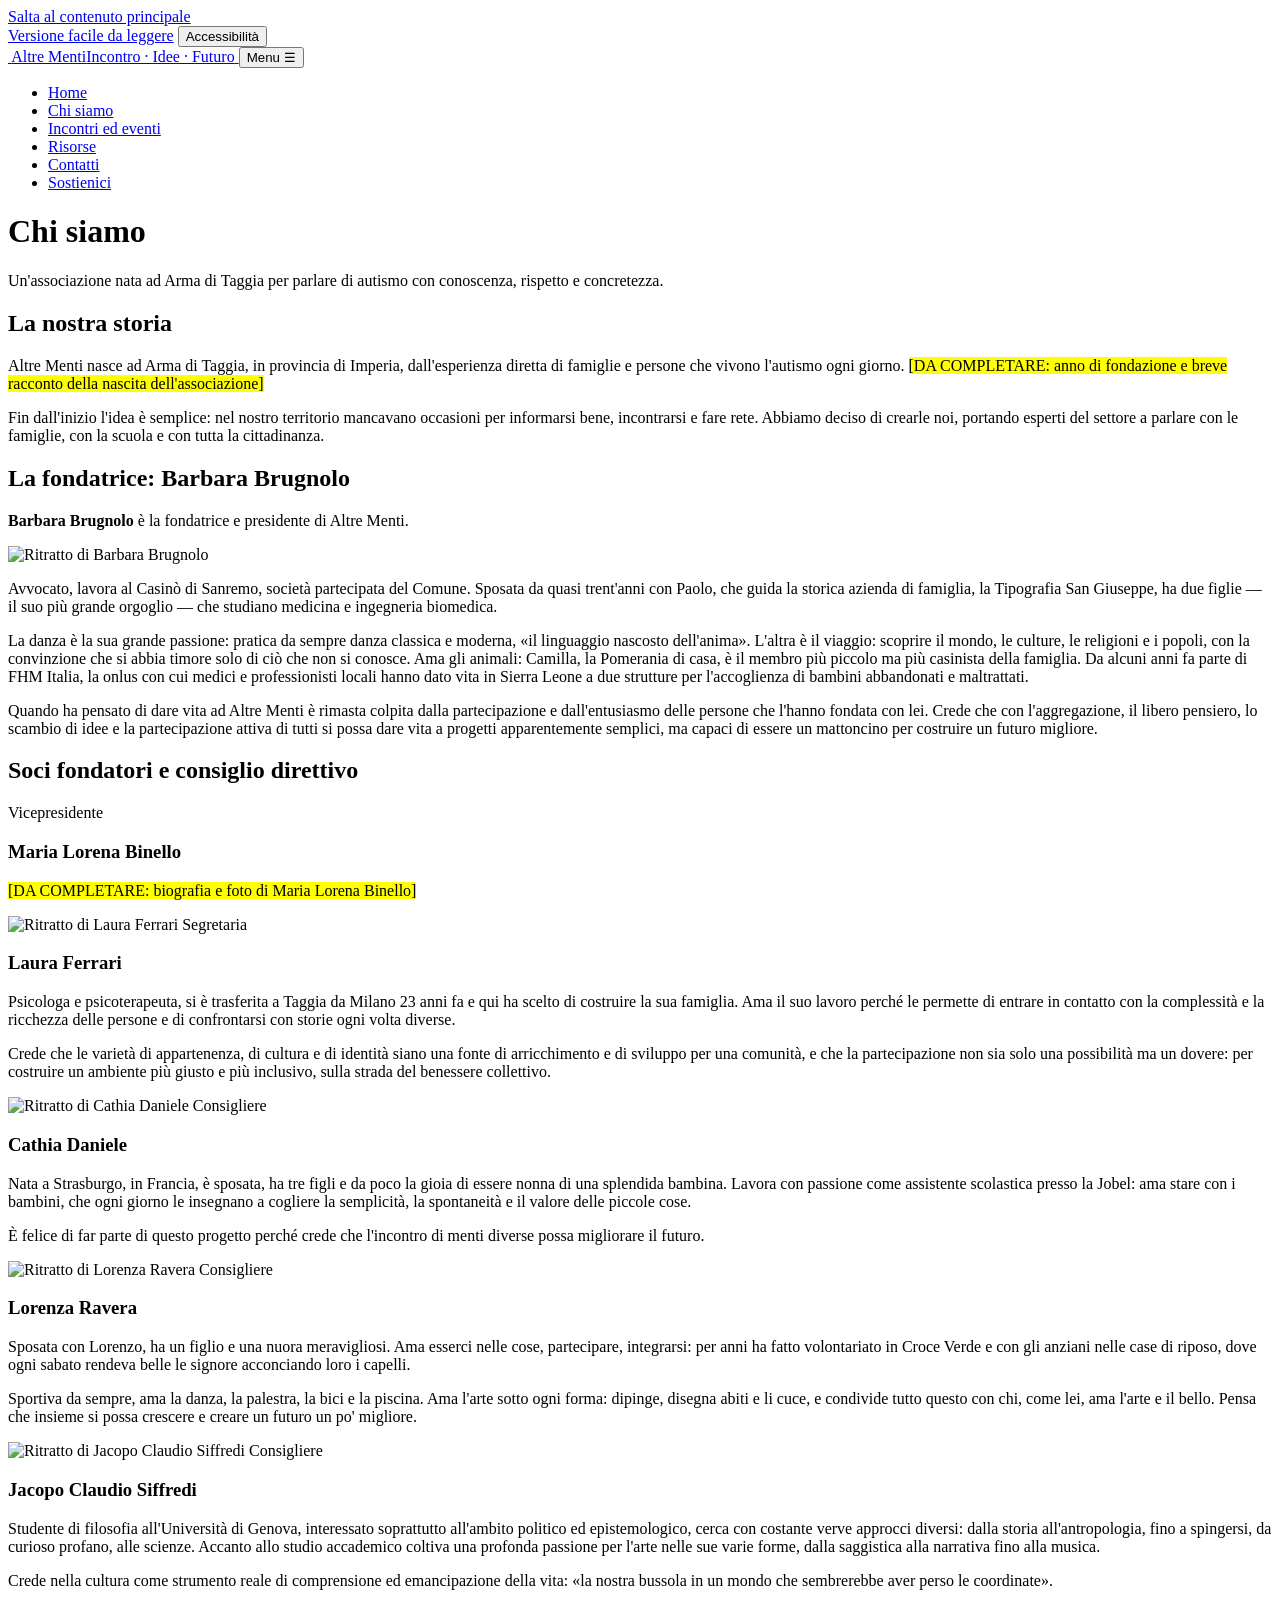
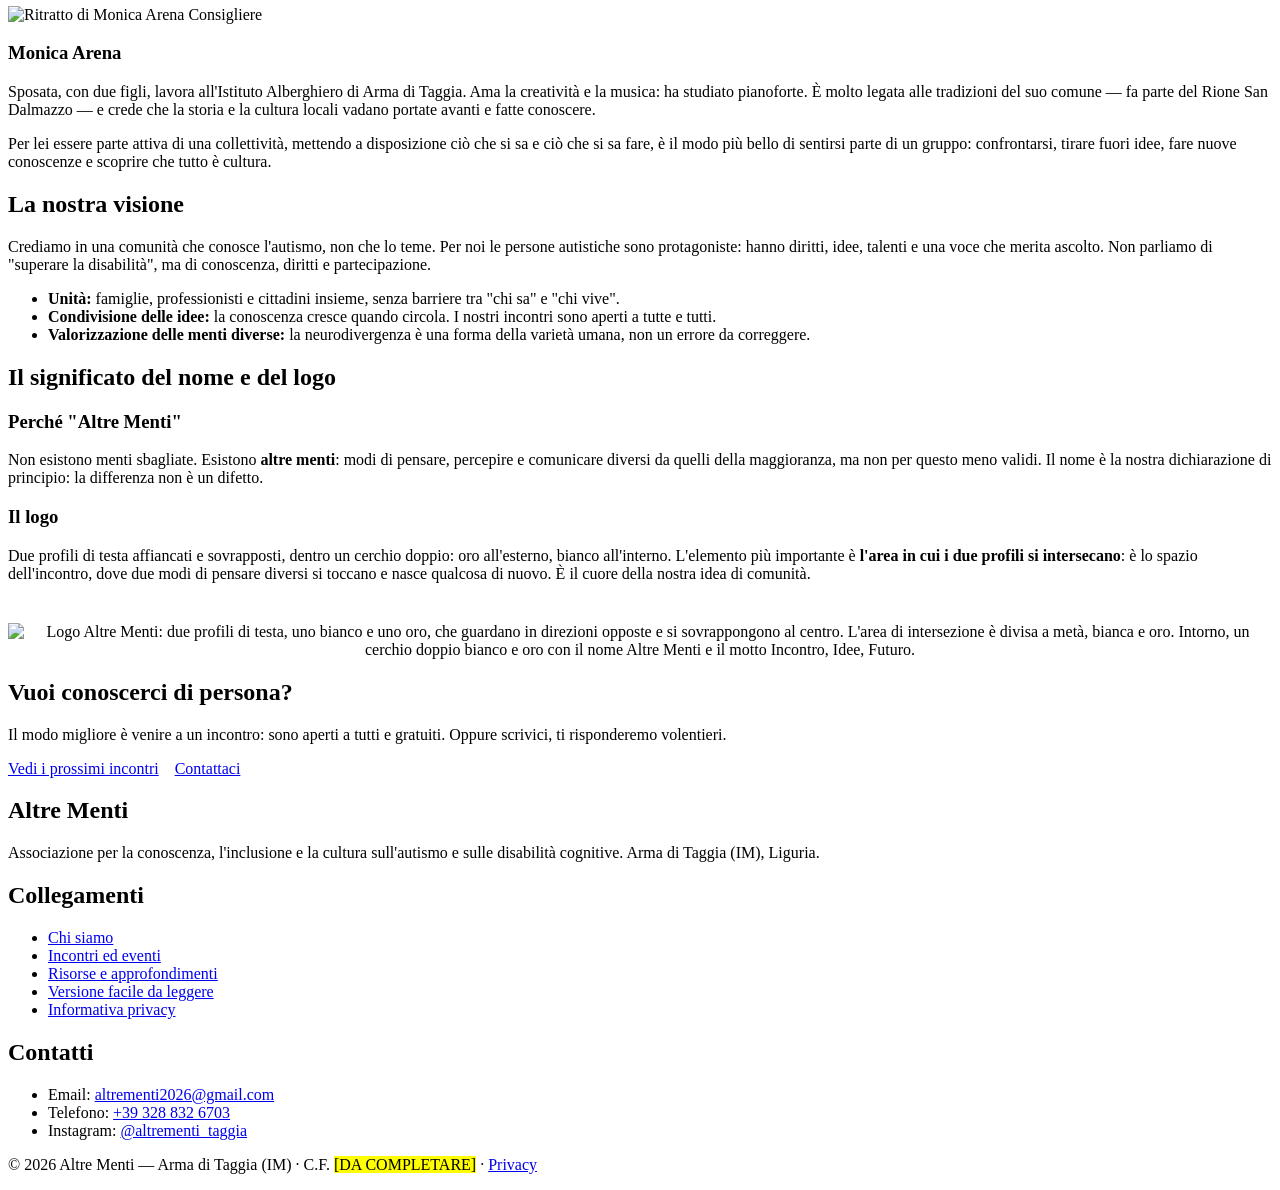
==== chi-siamo.html @ f397cfa6 "Add files via upload" ====
<!DOCTYPE html>
<html lang="it">
<head>
  <meta charset="UTF-8">
  <meta name="viewport" content="width=device-width, initial-scale=1">
  <title>Chi siamo — Altre Menti, associazione autismo Arma di Taggia</title>
  <meta name="description" content="La storia di Altre Menti, la fondatrice Barbara Brugnolo, la visione dell'associazione e il significato del nome e del logo. Autismo e inclusione a Arma di Taggia, Imperia.">
  <link rel="stylesheet" href="assets/style.css">
  <link rel="icon" href="assets/logo.png" type="image/png">
</head>
<body>
<a class="salta-contenuto" href="#contenuto">Salta al contenuto principale</a>

<header class="sito">
  <div class="barra-utilita">
    <div class="contenitore">
      <a href="facile-da-leggere.html">Versione facile da leggere</a>
      <button id="apri-a11y" class="apri-a11y" aria-expanded="false" aria-controls="pannello-a11y">Accessibilità</button>
    </div>
  </div>
  <div class="contenitore intestazione">
    <a class="marchio" href="index.html">
      <span class="logo-tondo" aria-hidden="true"><img src="assets/logo.png" alt=""></span>
      <span class="nome">Altre Menti<span class="payoff">Incontro · Idee · Futuro</span></span>
    </a>
    <button id="apri-menu" class="apri-menu" aria-expanded="false" aria-controls="nav-principale">Menu ☰</button>
    <nav id="nav-principale" class="principale" aria-label="Navigazione principale">
      <ul>
        <li><a href="index.html">Home</a></li>
        <li><a href="chi-siamo.html" aria-current="page">Chi siamo</a></li>
        <li><a href="incontri.html">Incontri ed eventi</a></li>
        <li><a href="risorse.html">Risorse</a></li>
        <li><a href="contatti.html">Contatti</a></li>
        <li><a href="sostieni.html">Sostienici</a></li>
      </ul>
    </nav>
  </div>
</header>

<main id="contenuto">

  <div class="testata-pagina">
    <div class="contenitore">
      <h1>Chi siamo</h1>
      <p>Un'associazione nata ad Arma di Taggia per parlare di autismo con conoscenza, rispetto e concretezza.</p>
    </div>
  </div>

  <section class="blocco" aria-labelledby="titolo-storia">
    <div class="contenitore">
      <h2 id="titolo-storia">La nostra storia</h2>
      <p>Altre Menti nasce ad Arma di Taggia, in provincia di Imperia, dall'esperienza diretta di famiglie e persone che vivono l'autismo ogni giorno. <mark class="segnaposto">[DA COMPLETARE: anno di fondazione e breve racconto della nascita dell'associazione]</mark></p>
      <p>Fin dall'inizio l'idea è semplice: nel nostro territorio mancavano occasioni per informarsi bene, incontrarsi e fare rete. Abbiamo deciso di crearle noi, portando esperti del settore a parlare con le famiglie, con la scuola e con tutta la cittadinanza.</p>

      <div class="divisore" aria-hidden="true"><span></span><span></span><span></span></div>

      <h2>La fondatrice: Barbara Brugnolo</h2>
      <div class="riquadro">
        <p><strong>Barbara Brugnolo</strong> è la fondatrice e presidente di Altre Menti.</p>
        <img class="foto-socio" src="assets/soci/barbara-brugnolo.jpeg" alt="Ritratto di Barbara Brugnolo">
        <p>Avvocato, lavora al Casinò di Sanremo, società partecipata del Comune. Sposata da quasi trent'anni con Paolo, che guida la storica azienda di famiglia, la Tipografia San Giuseppe, ha due figlie — il suo più grande orgoglio — che studiano medicina e ingegneria biomedica.</p>
        <p>La danza è la sua grande passione: pratica da sempre danza classica e moderna, «il linguaggio nascosto dell'anima». L'altra è il viaggio: scoprire il mondo, le culture, le religioni e i popoli, con la convinzione che si abbia timore solo di ciò che non si conosce. Ama gli animali: Camilla, la Pomerania di casa, è il membro più piccolo ma più casinista della famiglia. Da alcuni anni fa parte di FHM Italia, la onlus con cui medici e professionisti locali hanno dato vita in Sierra Leone a due strutture per l'accoglienza di bambini abbandonati e maltrattati.</p>
        <p>Quando ha pensato di dare vita ad Altre Menti è rimasta colpita dalla partecipazione e dall'entusiasmo delle persone che l'hanno fondata con lei. Crede che con l'aggregazione, il libero pensiero, lo scambio di idee e la partecipazione attiva di tutti si possa dare vita a progetti apparentemente semplici, ma capaci di essere un mattoncino per costruire un futuro migliore.</p>
      </div>

      <h2>Soci fondatori e consiglio direttivo</h2>
      <div class="griglia-soci">
        <article class="scheda">
          <span class="etichetta">Vicepresidente</span>
          <h3>Maria Lorena Binello</h3>
          <p><mark class="segnaposto">[DA COMPLETARE: biografia e foto di Maria Lorena Binello]</mark></p>
        </article>
        <article class="scheda">
          <img class="foto-socio" src="assets/soci/laura-ferrari.jpeg" alt="Ritratto di Laura Ferrari">
          <span class="etichetta">Segretaria</span>
          <h3>Laura Ferrari</h3>
          <p>Psicologa e psicoterapeuta, si è trasferita a Taggia da Milano 23 anni fa e qui ha scelto di costruire la sua famiglia. Ama il suo lavoro perché le permette di entrare in contatto con la complessità e la ricchezza delle persone e di confrontarsi con storie ogni volta diverse.</p><p>Crede che le varietà di appartenenza, di cultura e di identità siano una fonte di arricchimento e di sviluppo per una comunità, e che la partecipazione non sia solo una possibilità ma un dovere: per costruire un ambiente più giusto e più inclusivo, sulla strada del benessere collettivo.</p>
        </article>
        <article class="scheda">
          <img class="foto-socio" src="assets/soci/cathia-daniele.jpeg" alt="Ritratto di Cathia Daniele">
          <span class="etichetta">Consigliere</span>
          <h3>Cathia Daniele</h3>
          <p>Nata a Strasburgo, in Francia, è sposata, ha tre figli e da poco la gioia di essere nonna di una splendida bambina. Lavora con passione come assistente scolastica presso la Jobel: ama stare con i bambini, che ogni giorno le insegnano a cogliere la semplicità, la spontaneità e il valore delle piccole cose.</p><p>È felice di far parte di questo progetto perché crede che l'incontro di menti diverse possa migliorare il futuro.</p>
        </article>
        <article class="scheda">
          <img class="foto-socio" src="assets/soci/lorenza-ravera.jpeg" alt="Ritratto di Lorenza Ravera">
          <span class="etichetta">Consigliere</span>
          <h3>Lorenza Ravera</h3>
          <p>Sposata con Lorenzo, ha un figlio e una nuora meravigliosi. Ama esserci nelle cose, partecipare, integrarsi: per anni ha fatto volontariato in Croce Verde e con gli anziani nelle case di riposo, dove ogni sabato rendeva belle le signore acconciando loro i capelli.</p>
          <p>Sportiva da sempre, ama la danza, la palestra, la bici e la piscina. Ama l'arte sotto ogni forma: dipinge, disegna abiti e li cuce, e condivide tutto questo con chi, come lei, ama l'arte e il bello. Pensa che insieme si possa crescere e creare un futuro un po' migliore.</p>
        </article>
        <article class="scheda">
          <img class="foto-socio" src="assets/soci/jacopo-siffredi.jpeg" alt="Ritratto di Jacopo Claudio Siffredi">
          <span class="etichetta">Consigliere</span>
          <h3>Jacopo Claudio Siffredi</h3>
          <p>Studente di filosofia all'Università di Genova, interessato soprattutto all'ambito politico ed epistemologico, cerca con costante verve approcci diversi: dalla storia all'antropologia, fino a spingersi, da curioso profano, alle scienze. Accanto allo studio accademico coltiva una profonda passione per l'arte nelle sue varie forme, dalla saggistica alla narrativa fino alla musica.</p><p>Crede nella cultura come strumento reale di comprensione ed emancipazione della vita: «la nostra bussola in un mondo che sembrerebbe aver perso le coordinate».</p>
        </article>
        <article class="scheda">
          <img class="foto-socio" src="assets/soci/monica-arena.jpeg" alt="Ritratto di Monica Arena">
          <span class="etichetta">Consigliere</span>
          <h3>Monica Arena</h3>
          <p>Sposata, con due figli, lavora all'Istituto Alberghiero di Arma di Taggia. Ama la creatività e la musica: ha studiato pianoforte. È molto legata alle tradizioni del suo comune — fa parte del Rione San Dalmazzo — e crede che la storia e la cultura locali vadano portate avanti e fatte conoscere.</p><p>Per lei essere parte attiva di una collettività, mettendo a disposizione ciò che si sa e ciò che si sa fare, è il modo più bello di sentirsi parte di un gruppo: confrontarsi, tirare fuori idee, fare nuove conoscenze e scoprire che tutto è cultura.</p>
        </article>
      </div>

      <h2>La nostra visione</h2>
      <p>Crediamo in una comunità che conosce l'autismo, non che lo teme. Per noi le persone autistiche sono protagoniste: hanno diritti, idee, talenti e una voce che merita ascolto. Non parliamo di "superare la disabilità", ma di conoscenza, diritti e partecipazione.</p>
      <ul>
        <li><strong>Unità:</strong> famiglie, professionisti e cittadini insieme, senza barriere tra "chi sa" e "chi vive".</li>
        <li><strong>Condivisione delle idee:</strong> la conoscenza cresce quando circola. I nostri incontri sono aperti a tutte e tutti.</li>
        <li><strong>Valorizzazione delle menti diverse:</strong> la neurodivergenza è una forma della varietà umana, non un errore da correggere.</li>
      </ul>
    </div>
  </section>

  <section class="blocco alterna" aria-labelledby="titolo-nome">
    <div class="contenitore">
      <h2 id="titolo-nome">Il significato del nome e del logo</h2>
      <div class="griglia-2">
        <div class="scheda">
          <h3>Perché "Altre Menti"</h3>
          <p>Non esistono menti sbagliate. Esistono <strong>altre menti</strong>: modi di pensare, percepire e comunicare diversi da quelli della maggioranza, ma non per questo meno validi. Il nome è la nostra dichiarazione di principio: la differenza non è un difetto.</p>
        </div>
        <div class="scheda">
          <h3>Il logo</h3>
          <p>Due profili di testa affiancati e sovrapposti, dentro un cerchio doppio: oro all'esterno, bianco all'interno. L'elemento più importante è <strong>l'area in cui i due profili si intersecano</strong>: è lo spazio dell'incontro, dove due modi di pensare diversi si toccano e nasce qualcosa di nuovo. È il cuore della nostra idea di comunità.</p>
        </div>
      </div>
      <div style="text-align:center;padding-top:1.5rem">
        <span class="logo-tondo logo-tondo--grande"><img src="assets/logo.png" alt="Logo Altre Menti: due profili di testa, uno bianco e uno oro, che guardano in direzioni opposte e si sovrappongono al centro. L'area di intersezione è divisa a metà, bianca e oro. Intorno, un cerchio doppio bianco e oro con il nome Altre Menti e il motto Incontro, Idee, Futuro."></span>
      </div>
    </div>
  </section>

  <section class="blocco" aria-labelledby="titolo-unisciti">
    <div class="contenitore">
      <div class="riquadro-blu">
        <h2 id="titolo-unisciti">Vuoi conoscerci di persona?</h2>
        <p>Il modo migliore è venire a un incontro: sono aperti a tutti e gratuiti. Oppure scrivici, ti risponderemo volentieri.</p>
        <div style="display:flex;gap:1rem;flex-wrap:wrap">
          <a class="btn btn-oro" href="incontri.html">Vedi i prossimi incontri</a>
          <a class="btn btn-contorno" href="contatti.html">Contattaci</a>
        </div>
      </div>
    </div>
  </section>

</main>

<footer class="sito">
  <div class="contenitore">
    <div class="colonne-footer">
      <div>
        <h2>Altre Menti</h2>
        <p>Associazione per la conoscenza, l'inclusione e la cultura sull'autismo e sulle disabilità cognitive. Arma di Taggia (IM), Liguria.</p>
      </div>
      <div>
        <h2>Collegamenti</h2>
        <ul>
          <li><a href="chi-siamo.html">Chi siamo</a></li>
          <li><a href="incontri.html">Incontri ed eventi</a></li>
          <li><a href="risorse.html">Risorse e approfondimenti</a></li>
          <li><a href="facile-da-leggere.html">Versione facile da leggere</a></li>
          <li><a href="privacy.html">Informativa privacy</a></li>
        </ul>
      </div>
      <div>
        <h2>Contatti</h2>
        <ul>
          <li>Email: <a href="mailto:altrementi2026@gmail.com">altrementi2026@gmail.com</a></li>
          <li>Telefono: <a href="tel:+393288326703">+39 328 832 6703</a></li>
          <li>Instagram: <a href="https://www.instagram.com/altrementi_taggia">@altrementi_taggia</a></li>
        </ul>
      </div>
    </div>
    <p class="legale">© <span class="anno-corrente">2026</span> Altre Menti — Arma di Taggia (IM) · C.F. <mark class="segnaposto">[DA COMPLETARE]</mark> · <a href="privacy.html">Privacy</a></p>
  </div>
</footer>

<div id="pannello-a11y" class="pannello-a11y" role="dialog" aria-label="Impostazioni di accessibilità" hidden tabindex="-1">
  <button id="chiudi-a11y" class="chiudi-a11y" aria-label="Chiudi il pannello accessibilità">✕</button>
  <h2>Accessibilità</h2>
  <p>Regola il sito secondo le tue preferenze. Le scelte vengono ricordate.</p>
  <div class="gruppo" role="group" aria-label="Dimensione del testo">
    <span>Dimensione del testo</span>
    <button class="opzione" data-testo="0" aria-pressed="true">Normale</button>
    <button class="opzione" data-testo="1" aria-pressed="false">Grande</button>
    <button class="opzione" data-testo="2" aria-pressed="false">Molto grande</button>
  </div>
  <div class="gruppo" role="group" aria-label="Contrasto">
    <span>Contrasto</span>
    <button class="opzione" data-contrasto aria-pressed="false">Alto contrasto</button>
  </div>
  <div class="gruppo" role="group" aria-label="Animazioni">
    <span>Animazioni</span>
    <button class="opzione" data-animazioni aria-pressed="false">Riduci animazioni</button>
  </div>
  <p><a href="facile-da-leggere.html">Vai alla versione facile da leggere</a></p>
</div>

<div id="banner-cookie" class="banner-cookie" role="region" aria-label="Informativa cookie" hidden>
  <div class="contenitore">
    <p>Questo sito non usa cookie di profilazione. Salviamo sul tuo dispositivo solo le tue preferenze di accessibilità. <a href="privacy.html">Leggi l'informativa</a>.</p>
    <button id="accetta-cookie" class="btn btn-oro">Ho capito</button>
  </div>
</div>

<script src="assets/main.js"></script>
</body>
</html>
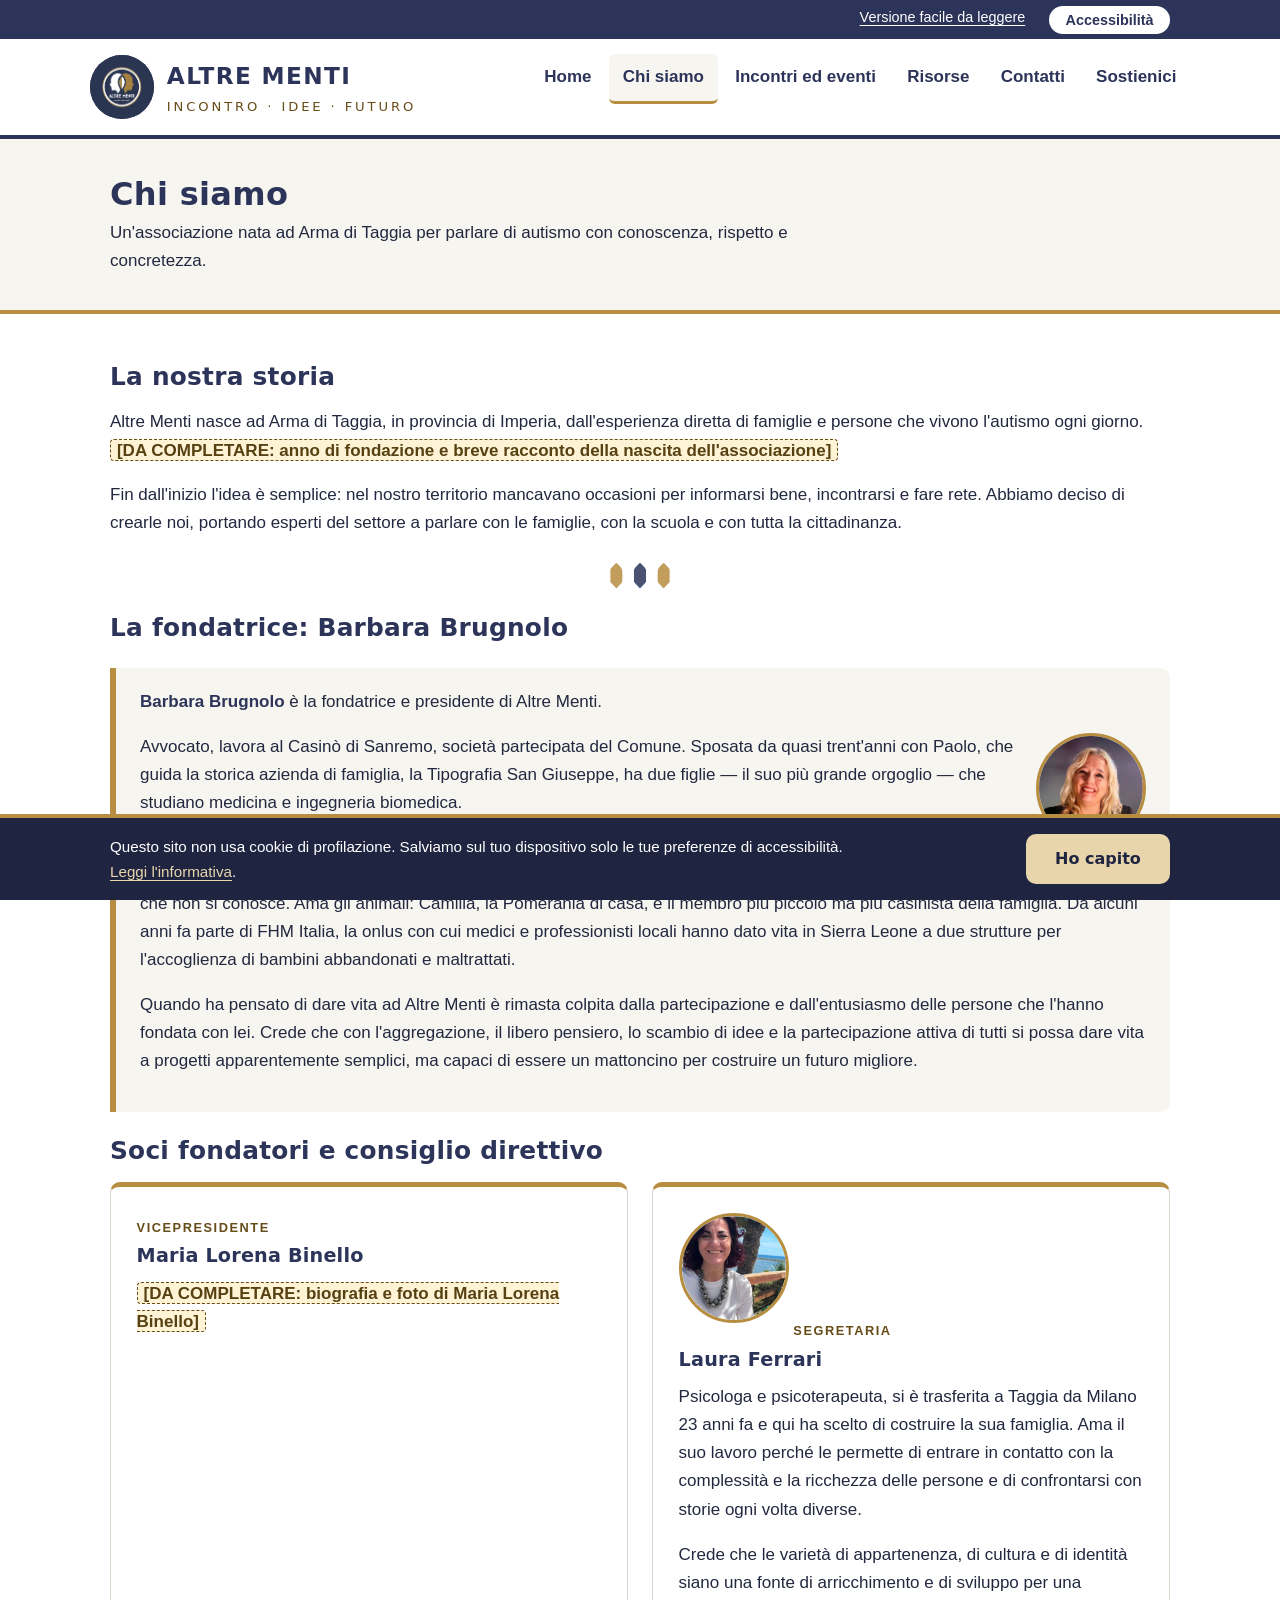
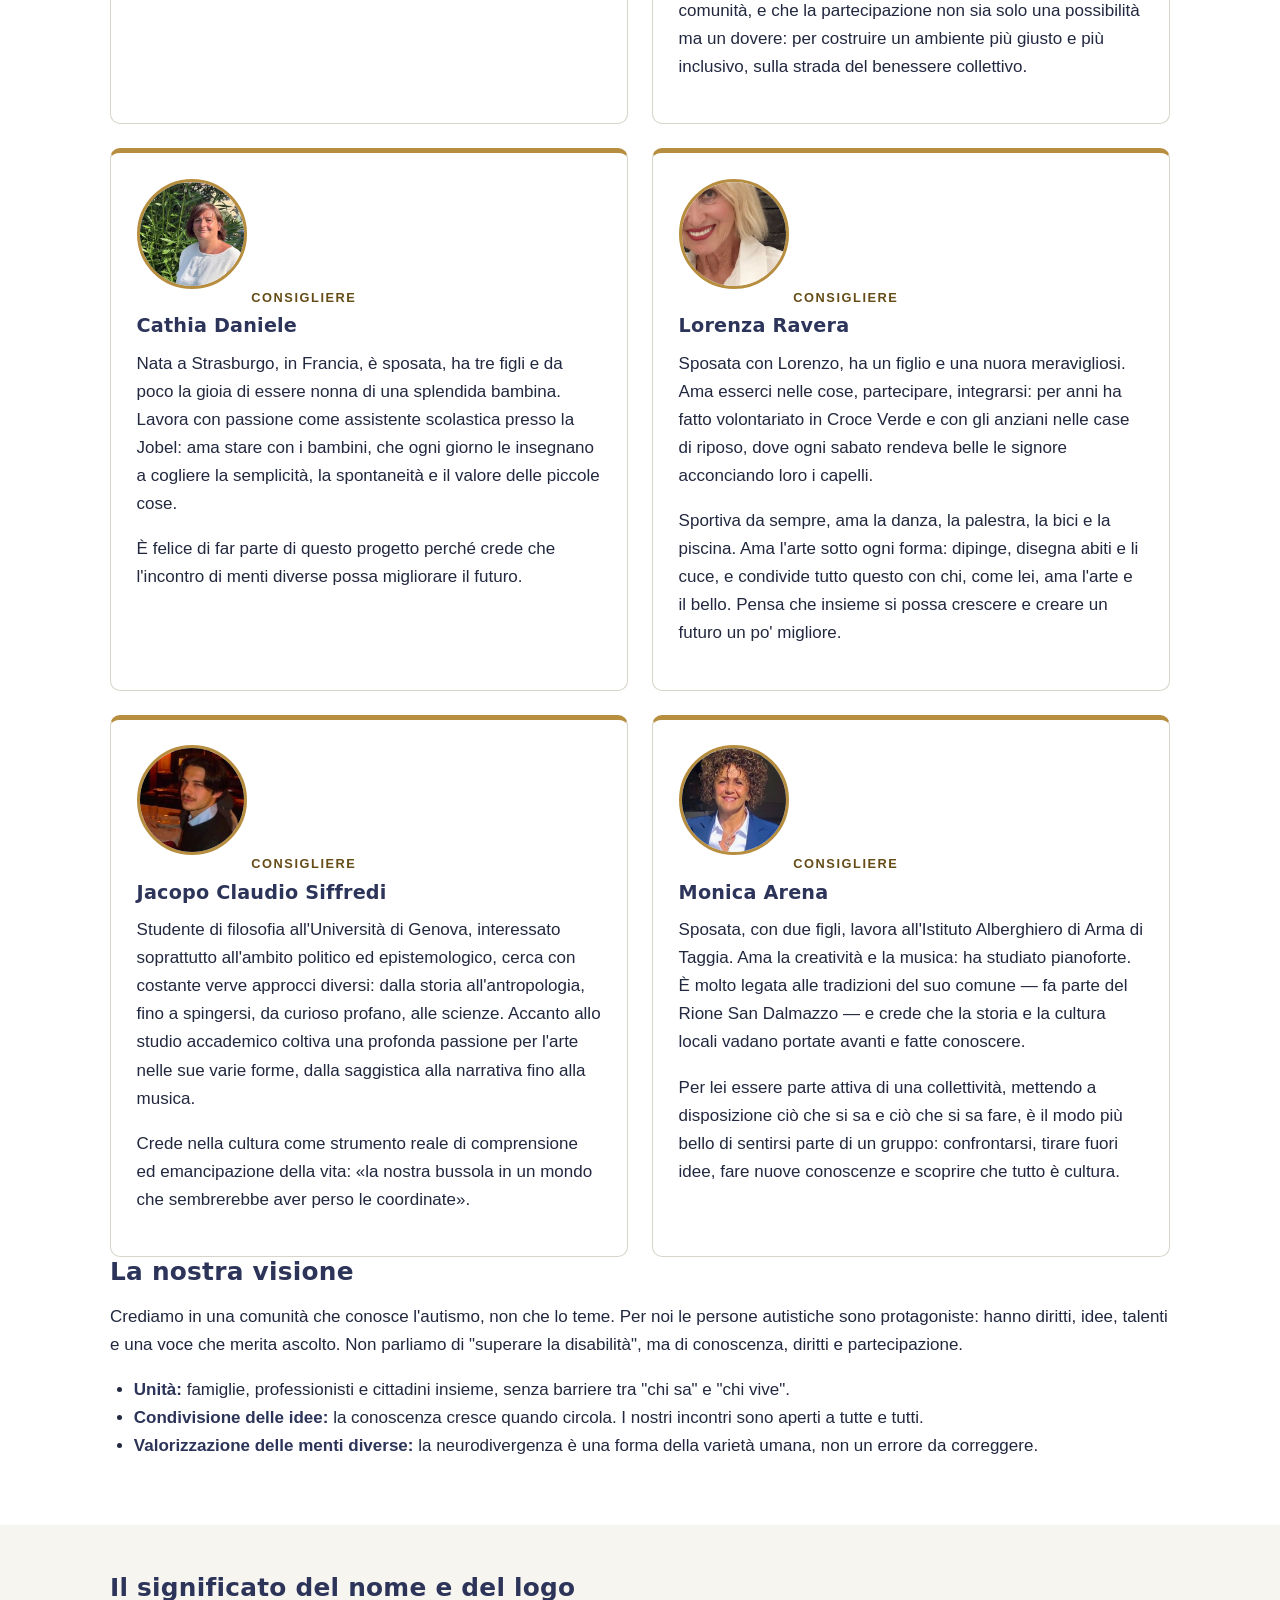
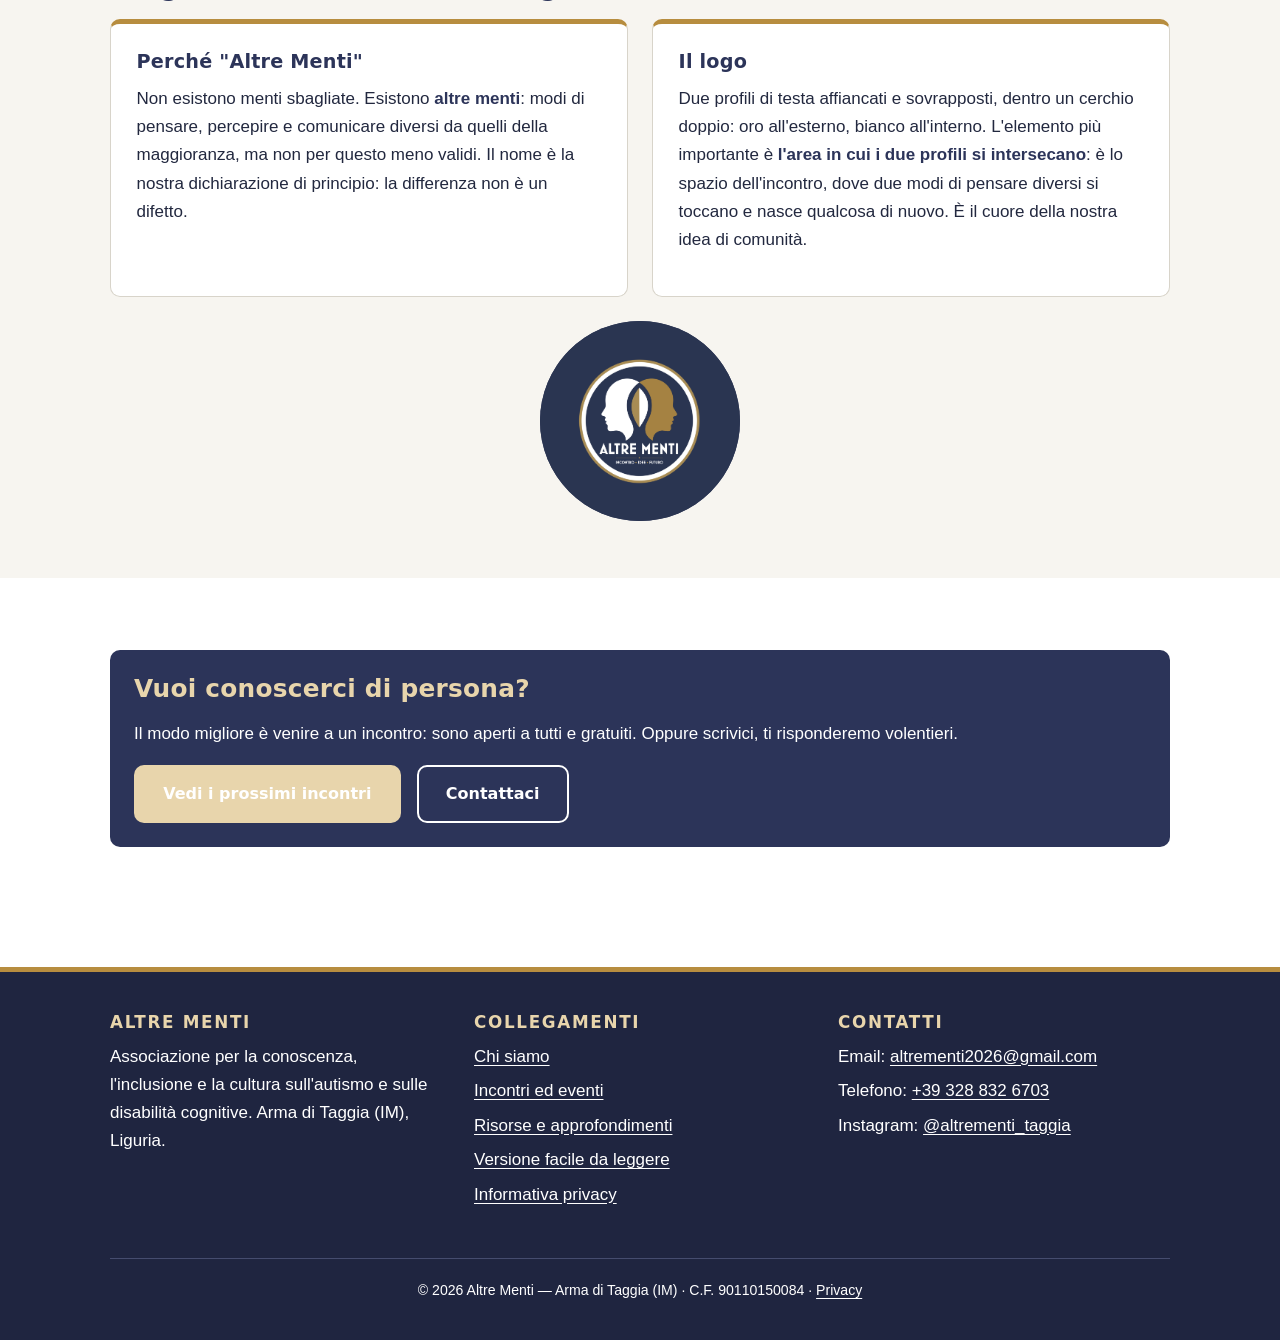
==== commit ea2fc722: "Add files via upload" ====
--- a/chi-siamo.html
+++ b/chi-siamo.html
@@ -173,7 +173,7 @@
         </ul>
       </div>
     </div>
-    <p class="legale">© <span class="anno-corrente">2026</span> Altre Menti — Arma di Taggia (IM) · C.F. <mark class="segnaposto">[DA COMPLETARE]</mark> · <a href="privacy.html">Privacy</a></p>
+    <p class="legale">© <span class="anno-corrente">2026</span> Altre Menti — Arma di Taggia (IM) · C.F. 90110150084 · <a href="privacy.html">Privacy</a></p>
   </div>
 </footer>
 
--- a/assets/style.css
+++ b/assets/style.css
@@ -0,0 +1,436 @@
+/* ============================================================
+   ALTRE MENTI — Foglio di stile
+   Palette: blu notte #2C3459 · oro #B78D3F · bianco #FFFFFF
+   Accessibilità: WCAG 2.1 AA, contrasto testo AAA.
+   Nota: nessun webfont esterno (velocità + privacy).
+   ============================================================ */
+
+:root {
+  --blu: #2C3459;
+  --blu-scuro: #1F2540;
+  --oro: #B78D3F;          /* solo decorativo o testo grande su blu */
+  --oro-testo: #664C17;    /* variante scura per testo: ≥7:1 anche su --carta (AAA) */
+  --bianco: #FFFFFF;
+  --carta: #F7F5F0;
+  --testo: #22283F;        /* contrasto su bianco ≈ 13:1 (AAA) */
+  --testo-inverso: #FFFFFF;
+  --bordo: #D8D4CA;
+  --errore: #A4232B;
+  --ok: #1E6B3A;
+  --focus: #B78D3F;
+  --font-titoli: "Avenir Next", "Montserrat", "Century Gothic", "Segoe UI", system-ui, sans-serif;
+  --font-testo: -apple-system, BlinkMacSystemFont, "Segoe UI", Roboto, "Helvetica Neue", Arial, sans-serif;
+  --raggio: 10px;
+}
+
+/* ---------- Preferenze di accessibilità (classi su <html>) ---------- */
+html.font-grande { font-size: 115%; }
+html.font-molto-grande { font-size: 130%; }
+
+html.alto-contrasto {
+  --blu: #000000;
+  --blu-scuro: #000000;
+  --oro: #6B4E12;
+  --oro-testo: #5A420E;
+  --carta: #FFFFFF;
+  --testo: #000000;
+  --bordo: #000000;
+  --focus: #0000CC;
+}
+html.alto-contrasto a { text-decoration: underline; }
+html.alto-contrasto .logo-tondo img { filter: grayscale(1) contrast(1.4); }
+
+html.riduci-animazioni *,
+html.riduci-animazioni *::before,
+html.riduci-animazioni *::after {
+  animation: none !important;
+  transition: none !important;
+  scroll-behavior: auto !important;
+}
+@media (prefers-reduced-motion: reduce) {
+  *, *::before, *::after {
+    animation: none !important;
+    transition: none !important;
+    scroll-behavior: auto !important;
+  }
+}
+
+/* ---------- Base ---------- */
+* { box-sizing: border-box; margin: 0; padding: 0; }
+html { scroll-behavior: smooth; }
+body {
+  font-family: var(--font-testo);
+  font-size: 1.0625rem;
+  line-height: 1.65;
+  color: var(--testo);
+  background: var(--bianco);
+}
+h1, h2, h3, h4 {
+  font-family: var(--font-titoli);
+  color: var(--blu);
+  line-height: 1.25;
+  margin-bottom: 0.6em;
+  letter-spacing: 0.01em;
+}
+h1 { font-size: 2rem; }
+h2 { font-size: 1.55rem; }
+h3 { font-size: 1.2rem; }
+p, ul, ol { margin-bottom: 1em; }
+main ul, main ol { padding-left: 1.4em; }
+a { color: var(--blu); text-underline-offset: 3px; }
+a:hover { color: var(--oro-testo); }
+img { max-width: 100%; height: auto; }
+strong { color: var(--blu); }
+
+/* Focus visibile ovunque (tastiera) */
+:focus-visible {
+  outline: 3px solid var(--focus);
+  outline-offset: 3px;
+  border-radius: 2px;
+}
+
+/* Solo screen reader */
+.sr-only {
+  position: absolute; width: 1px; height: 1px;
+  padding: 0; margin: -1px; overflow: hidden;
+  clip: rect(0 0 0 0); white-space: nowrap; border: 0;
+}
+
+/* Salta al contenuto */
+.salta-contenuto {
+  position: absolute; left: -9999px; top: 0;
+  background: var(--blu); color: var(--bianco);
+  padding: 0.8em 1.2em; z-index: 200; border-radius: 0 0 var(--raggio) 0;
+}
+.salta-contenuto:focus { left: 0; }
+
+.contenitore { max-width: 1100px; margin: 0 auto; padding: 0 1.25rem; }
+
+/* ---------- Header ---------- */
+header.sito {
+  background: var(--bianco);
+  border-bottom: 4px solid var(--blu);
+}
+.barra-utilita {
+  background: var(--blu);
+  color: var(--bianco);
+  font-size: 0.9rem;
+  padding: 0.35rem 0;
+}
+.barra-utilita .contenitore {
+  display: flex; justify-content: flex-end; gap: 1.5rem; flex-wrap: wrap;
+}
+.barra-utilita a { color: var(--bianco); }
+.barra-utilita a:hover { color: #E8D5AC; }
+
+.intestazione {
+  display: flex; align-items: center; justify-content: space-between;
+  gap: 1rem; padding: 0.9rem 0; flex-wrap: wrap;
+}
+.marchio { display: flex; align-items: center; gap: 0.8rem; text-decoration: none; }
+
+.marchio .nome {
+  font-family: var(--font-titoli); font-weight: 700;
+  font-size: 1.45rem; color: var(--blu); letter-spacing: 0.06em;
+  text-transform: uppercase;
+}
+.marchio .payoff {
+  display: block; font-size: 0.82rem; letter-spacing: 0.22em;
+  color: var(--oro-testo); text-transform: uppercase; font-weight: 500;
+}
+
+/* Navigazione */
+nav.principale ul {
+  list-style: none; display: flex; gap: 0.25rem; flex-wrap: wrap;
+}
+nav.principale a {
+  display: block; padding: 0.6rem 0.85rem;
+  text-decoration: none; font-weight: 600; color: var(--blu);
+  border-radius: 6px; border-bottom: 3px solid transparent;
+}
+nav.principale a:hover { background: var(--carta); }
+nav.principale a[aria-current="page"] {
+  border-bottom-color: var(--oro);
+  background: var(--carta);
+}
+.apri-menu {
+  display: none;
+  background: var(--blu); color: var(--bianco);
+  border: none; font-size: 1rem; font-weight: 600;
+  padding: 0.7rem 1.1rem; border-radius: var(--raggio); cursor: pointer;
+}
+
+@media (max-width: 820px) {
+  .apri-menu { display: inline-block; }
+  nav.principale { display: none; width: 100%; }
+  nav.principale.aperto { display: block; }
+  nav.principale ul { flex-direction: column; gap: 0; padding-bottom: 0.75rem; }
+  nav.principale a { padding: 0.85rem 0.5rem; border-bottom: 1px solid var(--bordo); }
+}
+
+/* ---------- Hero ---------- */
+.hero {
+  background: var(--blu);
+  color: var(--bianco);
+  text-align: center;
+  padding: 3.5rem 0 4rem;
+}
+
+.hero h1 { color: var(--bianco); font-size: 2.3rem; text-transform: uppercase; letter-spacing: 0.08em; }
+.hero .payoff-hero {
+  color: #E8D5AC; /* oro chiaro: contrasto su blu ≈ 9:1 */
+  font-family: var(--font-titoli);
+  font-size: 1.25rem; letter-spacing: 0.3em; text-transform: uppercase;
+  margin-bottom: 1.5rem;
+}
+.hero .manifesto {
+  max-width: 640px; margin: 0 auto 2rem; font-size: 1.2rem;
+}
+.hero .azioni { display: flex; gap: 1rem; justify-content: center; flex-wrap: wrap; }
+
+/* ---------- Bottoni ---------- */
+.btn {
+  display: inline-block; padding: 0.85rem 1.7rem;
+  font-family: var(--font-titoli); font-weight: 700; font-size: 1rem;
+  text-decoration: none; border-radius: var(--raggio);
+  border: 2px solid transparent; cursor: pointer;
+}
+.btn-oro { background: #E8D5AC; color: var(--blu-scuro); }         /* su sfondo blu */
+.btn-oro:hover { background: var(--bianco); color: var(--blu); }
+.btn-blu { background: var(--blu); color: var(--bianco); }
+.btn-blu:hover { background: var(--blu-scuro); color: var(--bianco); }
+.btn-contorno { background: transparent; color: var(--bianco); border-color: var(--bianco); }
+.btn-contorno:hover { background: var(--bianco); color: var(--blu); }
+.btn-contorno-blu { background: transparent; color: var(--blu); border-color: var(--blu); }
+.btn-contorno-blu:hover { background: var(--blu); color: var(--bianco); }
+
+/* ---------- Sezioni ---------- */
+section.blocco { padding: 3rem 0; }
+section.blocco.alterna { background: var(--carta); }
+.intro-sezione { max-width: 700px; margin-bottom: 2rem; }
+
+/* Divisore "lente" — il motivo dell'intersezione del logo */
+.divisore {
+  display: flex; justify-content: center; gap: 0.6rem;
+  padding: 0.5rem 0 1.5rem;
+}
+.divisore span {
+  width: 14px; height: 26px;
+  background: var(--oro);
+  border-radius: 50% / 50%;
+  clip-path: polygon(50% 0%, 93% 25%, 93% 75%, 50% 100%, 7% 75%, 7% 25%);
+  opacity: 0.85;
+}
+.divisore span:nth-child(2) { background: var(--blu); }
+
+/* Griglia tre colonne (Incontro / Idee / Futuro) */
+.griglia-3 { display: grid; gap: 1.5rem; grid-template-columns: 1fr; }
+@media (min-width: 720px) { .griglia-3 { grid-template-columns: repeat(3, 1fr); } }
+.griglia-2 { display: grid; gap: 1.5rem; grid-template-columns: 1fr; }
+@media (min-width: 720px) { .griglia-2 { grid-template-columns: repeat(2, 1fr); } }
+
+.scheda {
+  background: var(--bianco);
+  border: 1px solid var(--bordo);
+  border-top: 5px solid var(--oro);
+  border-radius: var(--raggio);
+  padding: 1.6rem;
+}
+section.alterna .scheda { background: var(--bianco); }
+.scheda h3 { margin-top: 0; }
+.scheda .etichetta {
+  display: inline-block; font-size: 0.8rem; font-weight: 700;
+  letter-spacing: 0.12em; text-transform: uppercase;
+  color: var(--oro-testo); margin-bottom: 0.4rem;
+}
+
+/* ---------- Eventi ---------- */
+.evento {
+  background: var(--bianco);
+  border: 1px solid var(--bordo);
+  border-left: 6px solid var(--blu);
+  border-radius: var(--raggio);
+  padding: 1.5rem;
+  margin-bottom: 1.5rem;
+  display: grid; gap: 1rem;
+  grid-template-columns: 1fr;
+}
+@media (min-width: 720px) { .evento { grid-template-columns: 110px 1fr; } }
+.evento.archivio { border-left-color: var(--bordo); }
+.data-evento {
+  background: var(--blu); color: var(--bianco);
+  border-radius: var(--raggio); text-align: center;
+  padding: 0.8rem 0.5rem; align-self: start;
+  font-family: var(--font-titoli);
+}
+.evento.archivio .data-evento { background: #5A6180; }
+.data-evento .giorno { display: block; font-size: 1.8rem; font-weight: 700; line-height: 1.1; }
+.data-evento .mese { display: block; font-size: 0.9rem; text-transform: uppercase; letter-spacing: 0.1em; }
+.evento h3 { margin-bottom: 0.3rem; }
+.dettagli-evento {
+  list-style: none; padding: 0; margin: 0.5rem 0 1rem;
+  display: flex; flex-wrap: wrap; gap: 0.4rem 1.5rem; font-size: 0.95rem;
+}
+.dettagli-evento li strong { color: var(--oro-testo); }
+.segnaposto {
+  background: #FFF3D6; border: 1px dashed var(--oro-testo);
+  color: #574112; padding: 0.05em 0.35em; border-radius: 4px;
+  font-weight: 600; font-style: normal;
+}
+html.alto-contrasto .segnaposto { background: #FFFFFF; color: #000000; border-color: #000000; }
+
+/* ---------- Moduli / form ---------- */
+form.modulo { max-width: 620px; }
+.campo { margin-bottom: 1.25rem; }
+.campo label { display: block; font-weight: 600; color: var(--blu); margin-bottom: 0.35rem; }
+.campo .aiuto { font-size: 0.9rem; color: #4A5068; margin-bottom: 0.35rem; }
+.campo input, .campo select, .campo textarea {
+  width: 100%; padding: 0.8rem; font: inherit;
+  border: 2px solid var(--blu); border-radius: 6px;
+  background: var(--bianco); color: var(--testo);
+}
+.campo input:focus, .campo select:focus, .campo textarea:focus {
+  outline: 3px solid var(--focus); outline-offset: 2px;
+}
+.campo-scelta { display: flex; align-items: flex-start; gap: 0.6rem; margin-bottom: 1.25rem; }
+.campo-scelta input { width: 1.35rem; height: 1.35rem; margin-top: 0.2rem; flex: none; }
+fieldset {
+  border: 1px solid var(--bordo); border-radius: var(--raggio);
+  padding: 1rem 1.25rem; margin-bottom: 1.25rem;
+}
+legend { font-weight: 700; color: var(--blu); padding: 0 0.5rem; }
+.messaggio-ok {
+  background: #E5F2E9; border: 2px solid var(--ok); color: #14401F;
+  padding: 1rem 1.25rem; border-radius: var(--raggio); margin-top: 1rem;
+}
+
+/* ---------- Pannello Accessibilità ---------- */
+.apri-a11y {
+  background: var(--bianco); color: var(--blu);
+  border: 2px solid var(--bianco); border-radius: 999px;
+  font-weight: 700; font-size: 0.9rem; padding: 0.25rem 0.9rem; cursor: pointer;
+}
+.apri-a11y:hover { background: #E8D5AC; border-color: #E8D5AC; }
+.pannello-a11y {
+  position: fixed; top: 0; right: 0; bottom: 0;
+  width: min(340px, 92vw);
+  background: var(--bianco); color: var(--testo);
+  border-left: 5px solid var(--oro);
+  box-shadow: -4px 0 20px rgba(0,0,0,0.25);
+  padding: 1.5rem; z-index: 300; overflow-y: auto;
+}
+.pannello-a11y[hidden] { display: none; }
+.pannello-a11y h2 { font-size: 1.2rem; }
+.pannello-a11y .gruppo { margin-bottom: 1.5rem; }
+.pannello-a11y .gruppo > span { display: block; font-weight: 700; color: var(--blu); margin-bottom: 0.5rem; }
+.pannello-a11y button.opzione {
+  font: inherit; padding: 0.55rem 0.9rem; margin: 0 0.4rem 0.4rem 0;
+  border: 2px solid var(--blu); background: var(--bianco); color: var(--blu);
+  border-radius: 6px; cursor: pointer; font-weight: 600;
+}
+.pannello-a11y button.opzione[aria-pressed="true"] {
+  background: var(--blu); color: var(--bianco);
+}
+.chiudi-a11y {
+  position: absolute; top: 0.9rem; right: 0.9rem;
+  background: var(--blu); color: var(--bianco); border: none;
+  width: 2.3rem; height: 2.3rem; border-radius: 50%;
+  font-size: 1.1rem; font-weight: 700; cursor: pointer;
+}
+
+/* ---------- Cookie banner ---------- */
+.banner-cookie {
+  position: fixed; left: 0; right: 0; bottom: 0;
+  background: var(--blu-scuro); color: var(--bianco);
+  padding: 1rem 0; z-index: 250;
+  border-top: 4px solid var(--oro);
+}
+.banner-cookie[hidden] { display: none; }
+.banner-cookie .contenitore {
+  display: flex; gap: 1rem; align-items: center; justify-content: space-between; flex-wrap: wrap;
+}
+.banner-cookie p { margin: 0; font-size: 0.95rem; max-width: 46rem; }
+.banner-cookie a { color: #E8D5AC; }
+
+/* ---------- Riquadri informativi ---------- */
+.riquadro {
+  background: var(--carta); border-left: 6px solid var(--oro);
+  padding: 1.25rem 1.5rem; border-radius: 0 var(--raggio) var(--raggio) 0;
+  margin: 1.5rem 0;
+}
+.riquadro-blu {
+  background: var(--blu); color: var(--bianco);
+  padding: 1.5rem; border-radius: var(--raggio); margin: 1.5rem 0;
+}
+.riquadro-blu h2, .riquadro-blu h3, .riquadro-blu strong { color: #E8D5AC; }
+.riquadro-blu a { color: var(--bianco); }
+
+/* FAQ (details/summary) */
+details.faq {
+  border: 1px solid var(--bordo); border-radius: var(--raggio);
+  margin-bottom: 0.9rem; background: var(--bianco);
+}
+details.faq summary {
+  padding: 1rem 1.25rem; font-weight: 700; color: var(--blu);
+  cursor: pointer; list-style-position: inside;
+}
+details.faq summary:hover { background: var(--carta); }
+details.faq .risposta { padding: 0 1.25rem 1rem; }
+
+/* Tabelle */
+table { border-collapse: collapse; width: 100%; margin-bottom: 1.5rem; }
+caption { text-align: left; font-weight: 700; color: var(--blu); padding-bottom: 0.5rem; }
+th, td { border: 1px solid var(--bordo); padding: 0.7rem 0.9rem; text-align: left; }
+th { background: var(--blu); color: var(--bianco); }
+
+/* ---------- Footer ---------- */
+footer.sito {
+  background: var(--blu-scuro); color: var(--bianco);
+  padding: 2.5rem 0 1.5rem; margin-top: 3rem;
+  border-top: 5px solid var(--oro);
+}
+footer.sito h2 { color: #E8D5AC; font-size: 1.05rem; text-transform: uppercase; letter-spacing: 0.1em; }
+footer.sito a { color: var(--bianco); }
+footer.sito a:hover { color: #E8D5AC; }
+.colonne-footer { display: grid; gap: 2rem; grid-template-columns: 1fr; margin-bottom: 2rem; }
+@media (min-width: 720px) { .colonne-footer { grid-template-columns: repeat(3, 1fr); } }
+footer.sito ul { list-style: none; padding: 0; }
+footer.sito li { margin-bottom: 0.4rem; }
+.legale { border-top: 1px solid #454C6E; padding-top: 1.25rem; font-size: 0.88rem; text-align: center; }
+
+/* Mappa responsive */
+.mappa { width: 100%; aspect-ratio: 16 / 10; border: 2px solid var(--blu); border-radius: var(--raggio); }
+
+/* Pagina interna: titolo */
+.testata-pagina {
+  background: var(--carta); padding: 2.2rem 0;
+  border-bottom: 4px solid var(--oro);
+}
+.testata-pagina h1 { margin-bottom: 0.3rem; }
+.testata-pagina p { margin: 0; max-width: 700px; }
+
+/* ---------- Logo ufficiale (immagine quadrata su fondo blu, ritagliata in tondo) ---------- */
+.logo-tondo {
+  position: relative; display: inline-block; flex: none;
+  width: 64px; height: 64px;
+  border-radius: 50%; overflow: hidden;
+  background: var(--blu);
+}
+.logo-tondo img {
+  position: absolute; left: 50%; top: 50%;
+  width: 162%; height: auto;
+  transform: translate(-50%, -50%);
+}
+.logo-tondo--hero { width: 140px; height: 140px; margin-bottom: 1.2rem; }
+.logo-tondo--grande { width: 200px; height: 200px; }
+
+/* ---------- Schede soci fondatori ---------- */
+.griglia-soci { display: grid; gap: 1.5rem; grid-template-columns: 1fr; }
+@media (min-width: 720px) { .griglia-soci { grid-template-columns: repeat(2, 1fr); } }
+.foto-socio {
+  width: 110px; height: 110px; border-radius: 50%;
+  object-fit: cover; object-position: center top;
+  border: 3px solid var(--oro); background: var(--carta);
+  margin-bottom: 0.8rem;
+}
+.riquadro .foto-socio { float: right; margin: 0 0 0.8rem 1rem; }
